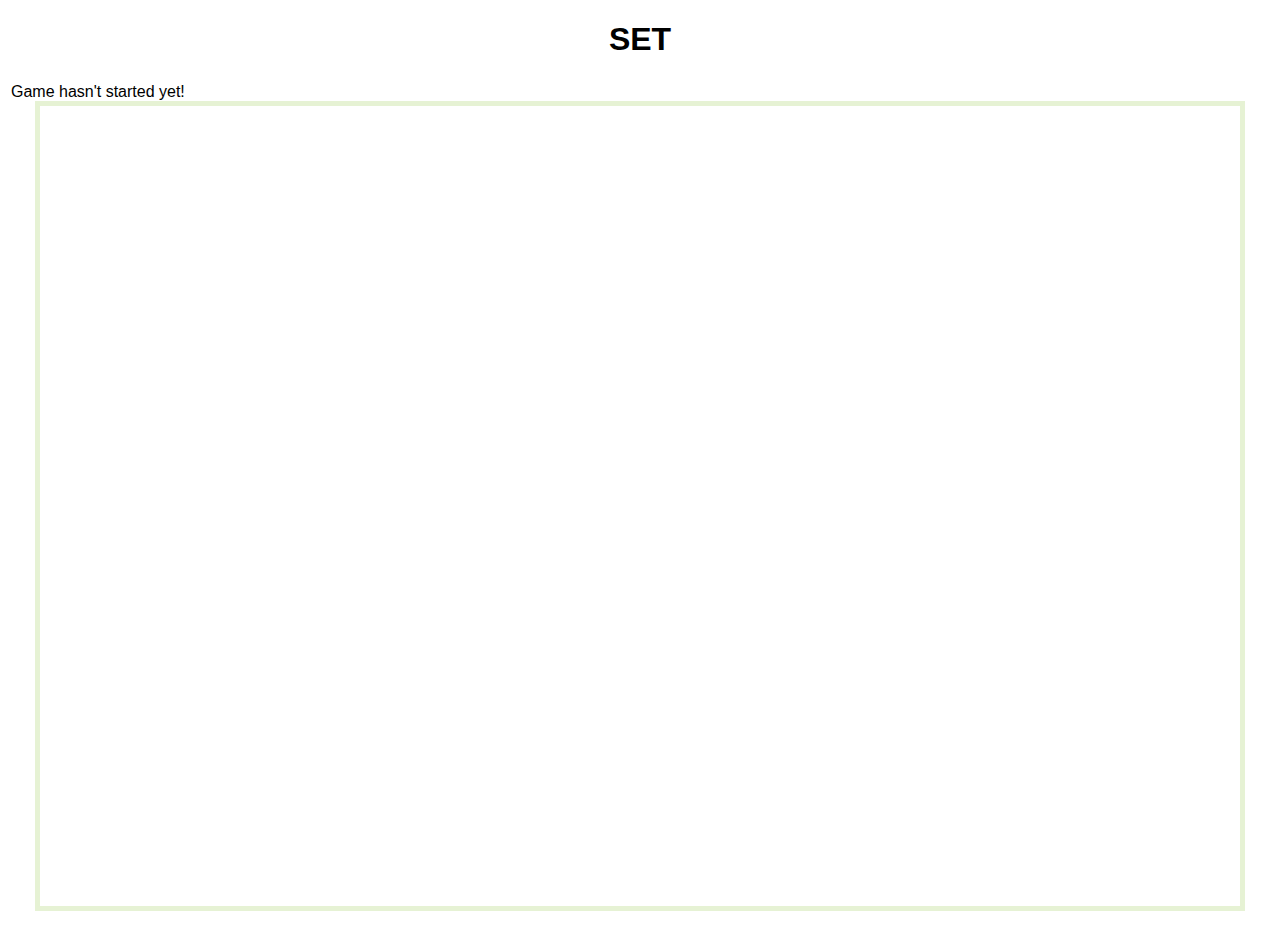
==== static/game.html @ af00fc61 "save work" ====
<!DOCTYPE html>
<html>
	<head>
		<title>SET</title>
		<link rel="stylesheet" type="text/css" href="style.css">
	</head>
	<body>
					<center>
				<h1>SET</h1>
			</center>

		<table class="layout">

			<tr>
				<td class="layout">
					<div id="wrapper">
						Game hasn't started yet!
						<center>
							<canvas id="canvas" width="1200" height="800" style="border:5px solid #e6f2d4"></canvas>
						</center>
					</div>
				</td>
			</tr>
		</table>
	
	</body>


	<script src="https://ajax.googleapis.com/ajax/libs/jquery/1.11.3/jquery.min.js"></script>
	<script src="./game.js"></script>
</html>
---- static/style.css ----
h1, h2, h3, h4, h5, h6, p, a, button, td {
	font-family: "Arial", sans-serif;
}

td.layout {
	margin: 10px;
	/*width: 30%;*/
	vertical-align: top;
}

table.layout {
	width: 100%;
	table-layout: fixed;
}

div.wrapper {
	max-width: 1300px;
	margin: 0px auto;
}

span.red {
	color: red;
}

span.blue {
	color: blue;
}

button {
	border: none;
	background: #3498db;
	color: #ffffff;
	margin-bottom: 5px;
}

button:hover {
	background: #3cb0fd;
}

p.alert {
	position: absolute;
	color: red;
	/*visibility: hidden;*/
	display: none;
}

.big {
	font-size: 1.5em;
}

table.hands tr {
	height: 30px;
}
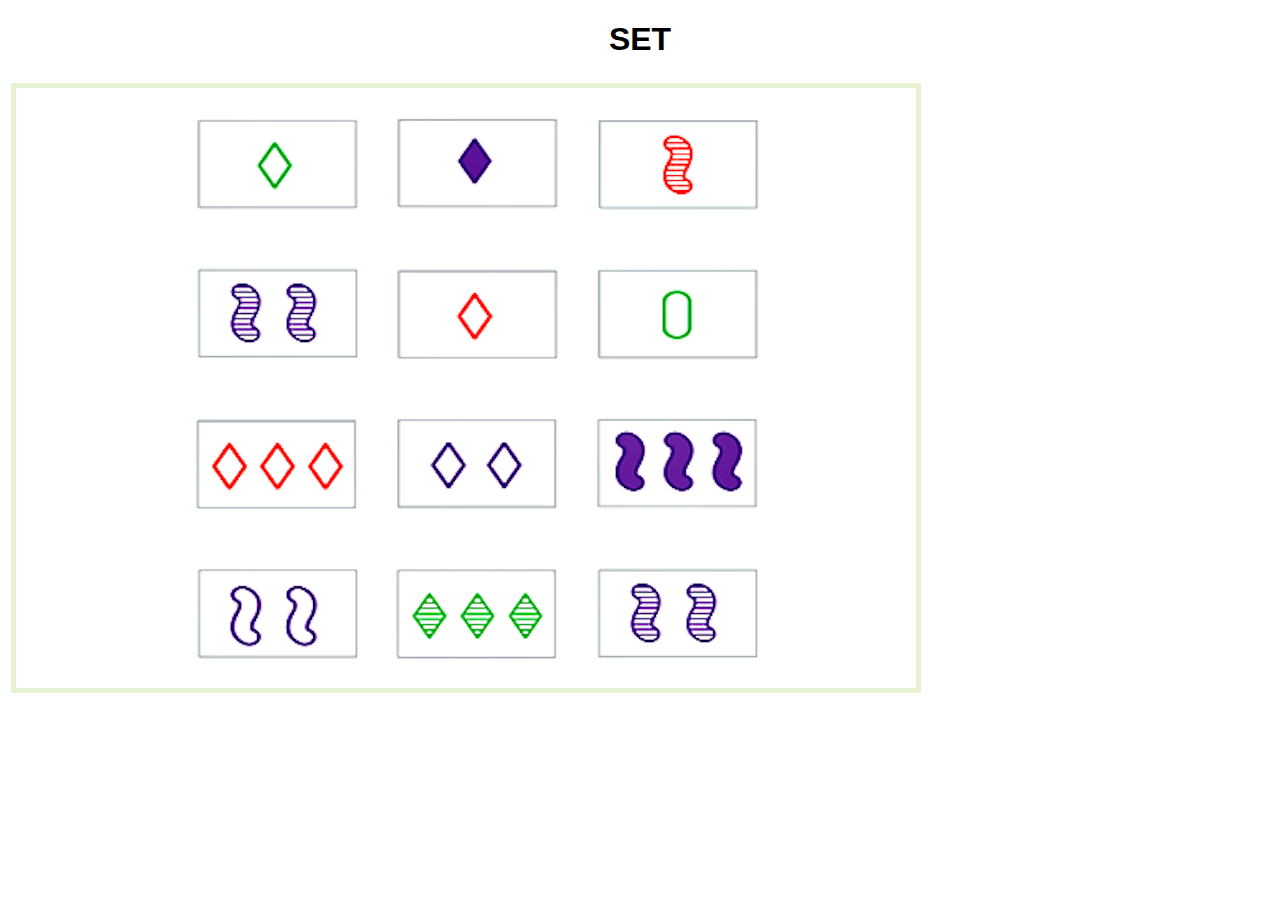
==== commit c05e81ce: "lol" ====
--- a/static/game.html
+++ b/static/game.html
@@ -7,25 +7,24 @@
 	<body>
 					<center>
 				<h1>SET</h1>
-			</center>
+
 
 		<table class="layout">
 
 			<tr>
 				<td class="layout">
 					<div id="wrapper">
-						Game hasn't started yet!
-						<center>
-							<canvas id="canvas" width="1200" height="800" style="border:5px solid #e6f2d4"></canvas>
-						</center>
+						
+						
+							<canvas id="canvas" width="900" height="600" style="border:5px solid #e6f2d4"></canvas>
 					</div>
 				</td>
 			</tr>
 		</table>
-	
+</center>	
 	</body>
 
 
-	<script src="https://ajax.googleapis.com/ajax/libs/jquery/1.11.3/jquery.min.js"></script>
+	<script src="https://ajax.googleapis.com/ajax/libs/jquery/3.2.1/jquery.min.js"></script>
 	<script src="./game.js"></script>
 </html>
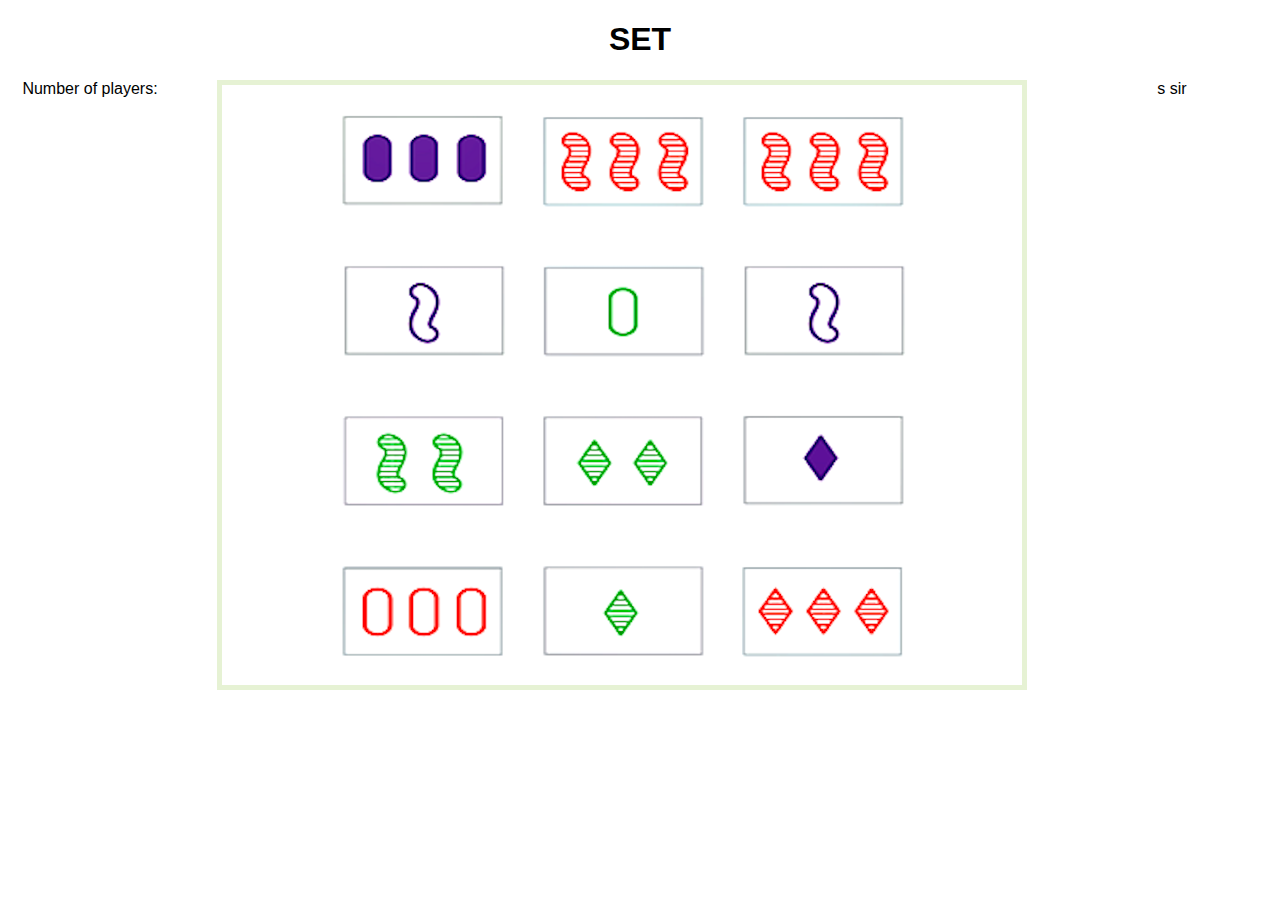
==== commit 0ea9b49c: "save" ====
--- a/static/game.html
+++ b/static/game.html
@@ -2,29 +2,27 @@
 <html>
 	<head>
 		<title>SET</title>
-		<link rel="stylesheet" type="text/css" href="style.css">
+		<link rel="stylesheet" type="text/css" href="../static/style.css">
 	</head>
 	<body>
-					<center>
-				<h1>SET</h1>
+		<center>
+			<h1>SET</h1>
 
-
-		<table class="layout">
-
-			<tr>
-				<td class="layout">
-					<div id="wrapper">
-						
-						
-							<canvas id="canvas" width="900" height="600" style="border:5px solid #e6f2d4"></canvas>
-					</div>
-				</td>
-			</tr>
-		</table>
+			<div class="stuff">
+				<div class="left">
+					Number of players: 
+				</div>
+				<div class="center">
+					<canvas id="canvas" width="800" height="600" style="border:5px solid #e6f2d4"></canvas>
+				</div>
+				<div class="right">
+					s sir
+				</div>
+			</div>
 </center>	
 	</body>
 
 
 	<script src="https://ajax.googleapis.com/ajax/libs/jquery/3.2.1/jquery.min.js"></script>
-	<script src="./game.js"></script>
+	<script src="../static/game.js"></script>
 </html>
--- a/static/style.css
+++ b/static/style.css
@@ -2,14 +2,36 @@
 	font-family: "Arial", sans-serif;
 }
 
-td.layout {
-	margin: 10px;
-	/*width: 30%;*/
-	vertical-align: top;
+.stuff {
+	display: grid;
+	grid-template-columns: minmax(150px,15%) minmax(900px,70%) minmax(200px,15%);
+	font-family: "Arial", sans-serif;
+	text-align: center;
 }
+
+.left {
+	/*margin: 10px;*/
+	grid-column: 1;
+	/*vertical-align: bottom;*/
+}
+.right {
+	/*margin: 10px;*/
+	/*width: 10%;*/
+	/*vertical-align: bottom;*/
+	grid-column: 3;
+}
+
+.center {
+	/*margin: 10px;*/
+	/*width: 10%;*/
+	grid-column: 2;
+	/*vertical-align: top;*/
+}
+
 
 table.layout {
 	width: 100%;
+	border: 1px;
 	table-layout: fixed;
 }
 
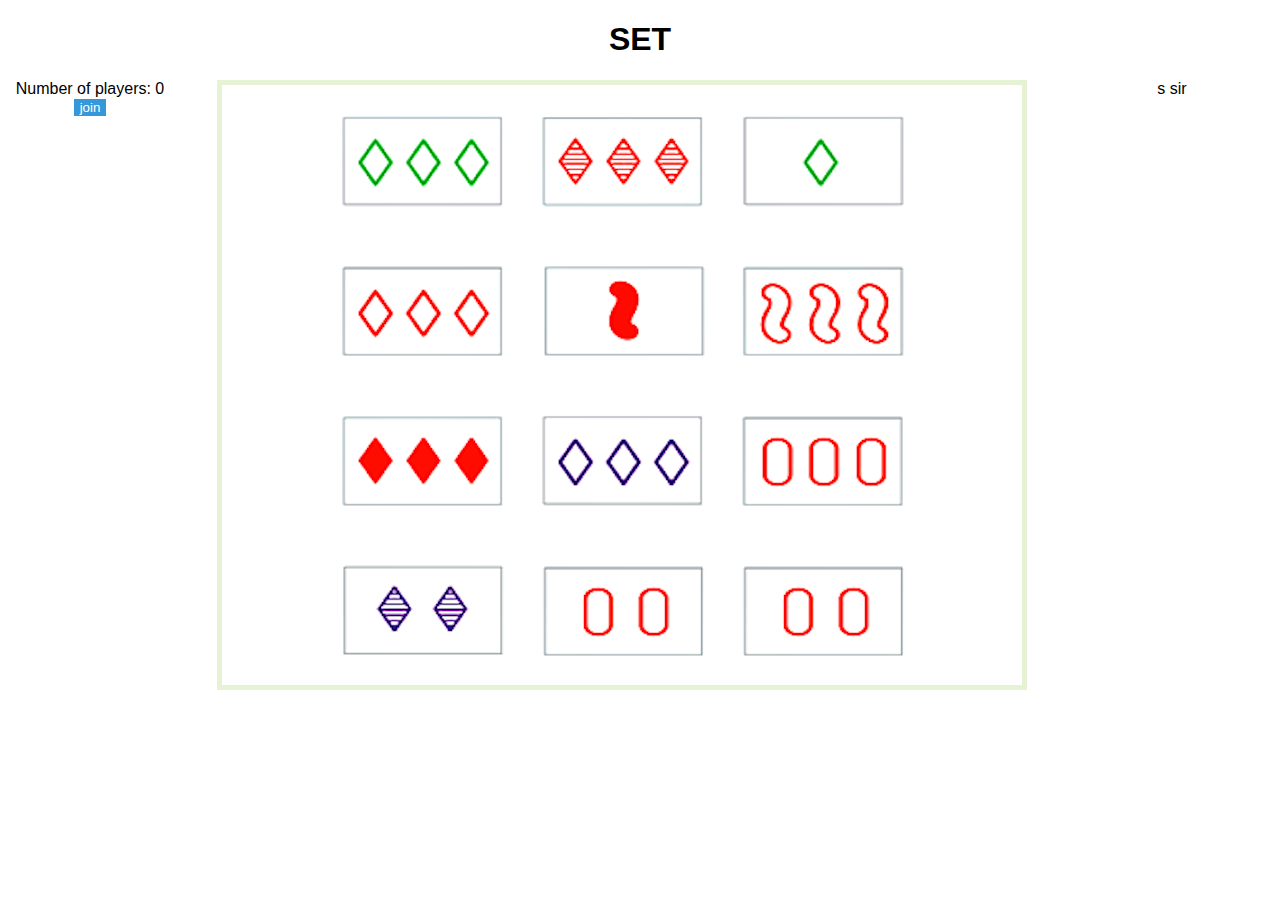
==== commit 1c25a9cb: "save" ====
--- a/static/game.html
+++ b/static/game.html
@@ -7,10 +7,12 @@
 	<body>
 		<center>
 			<h1>SET</h1>
-
+			<p class="alert">Connection Error!</p> 
+			
 			<div class="stuff">
-				<div class="left">
-					Number of players: 
+				<div class="left" id="players">
+					Number of players: 0
+					<button id="join" onclick=joinAsNewPlayer()> join </button>
 				</div>
 				<div class="center">
 					<canvas id="canvas" width="800" height="600" style="border:5px solid #e6f2d4"></canvas>
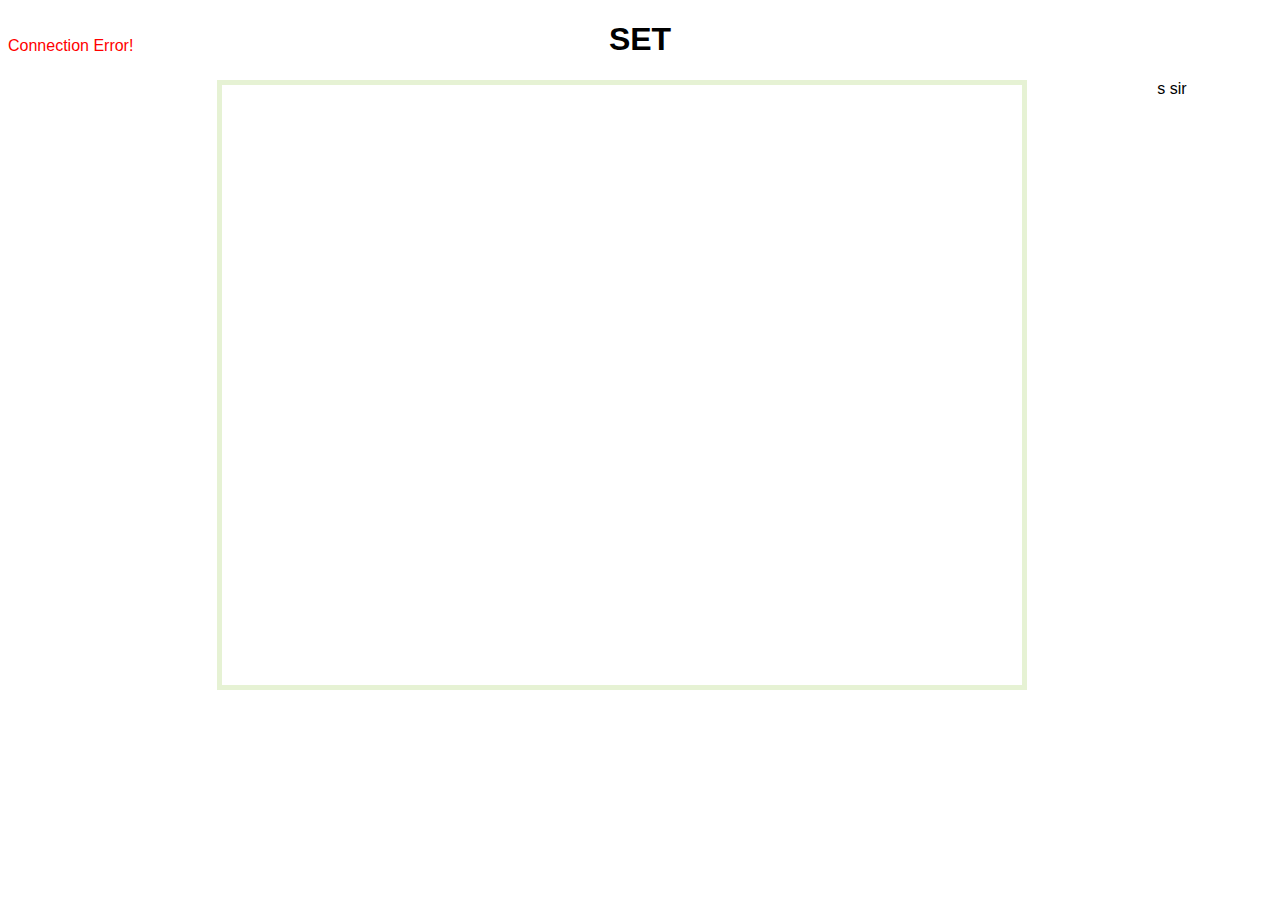
==== commit abd59652: "save" ====
--- a/static/game.html
+++ b/static/game.html
@@ -5,14 +5,15 @@
 		<link rel="stylesheet" type="text/css" href="../static/style.css">
 	</head>
 	<body>
+		<p class="alert">Connection Error!</p> 
 		<center>
 			<h1>SET</h1>
-			<p class="alert">Connection Error!</p> 
 			
+
 			<div class="stuff">
 				<div class="left" id="players">
-					Number of players: 0
-					<button id="join" onclick=joinAsNewPlayer()> join </button>
+					<!-- Number of players: 0 -->
+					<!-- <button id="join" onclick=joinAsNewPlayer> join </button> -->
 				</div>
 				<div class="center">
 					<canvas id="canvas" width="800" height="600" style="border:5px solid #e6f2d4"></canvas>
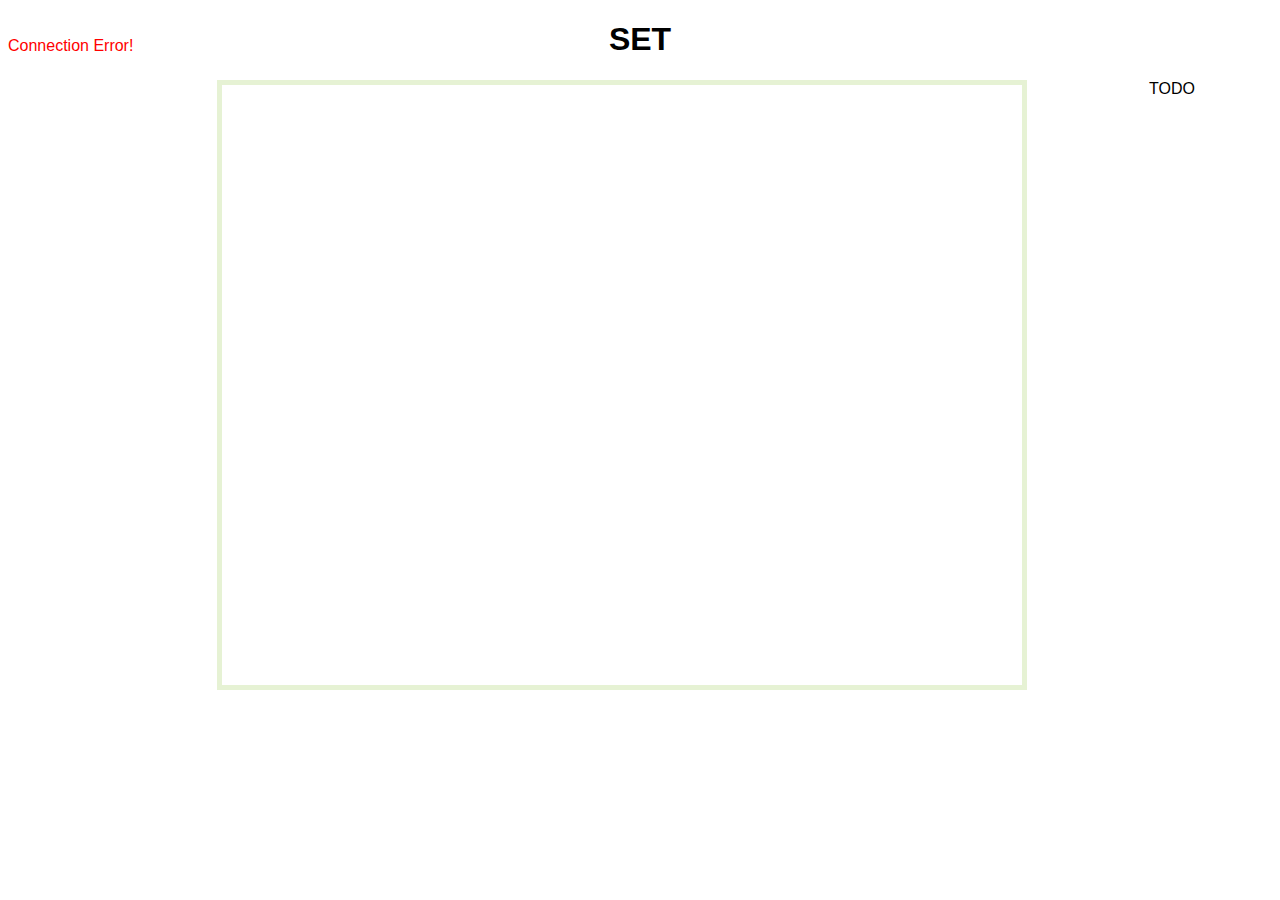
==== commit 0a6931e8: "save" ====
--- a/static/game.html
+++ b/static/game.html
@@ -12,17 +12,15 @@
 
 			<div class="stuff">
 				<div class="left" id="players">
-					<!-- Number of players: 0 -->
-					<!-- <button id="join" onclick=joinAsNewPlayer> join </button> -->
 				</div>
 				<div class="center">
 					<canvas id="canvas" width="800" height="600" style="border:5px solid #e6f2d4"></canvas>
 				</div>
 				<div class="right">
-					s sir
+					TODO
 				</div>
 			</div>
-</center>	
+		</center>	
 	</body>
 
 
--- a/static/style.css
+++ b/static/style.css
@@ -13,12 +13,18 @@
 	/*margin: 10px;*/
 	grid-column: 1;
 	/*vertical-align: bottom;*/
+	text-align: left;
 }
 .right {
 	/*margin: 10px;*/
 	/*width: 10%;*/
 	/*vertical-align: bottom;*/
 	grid-column: 3;
+}
+
+#players {
+	text-align: left;
+	color: blue;
 }
 
 .center {
